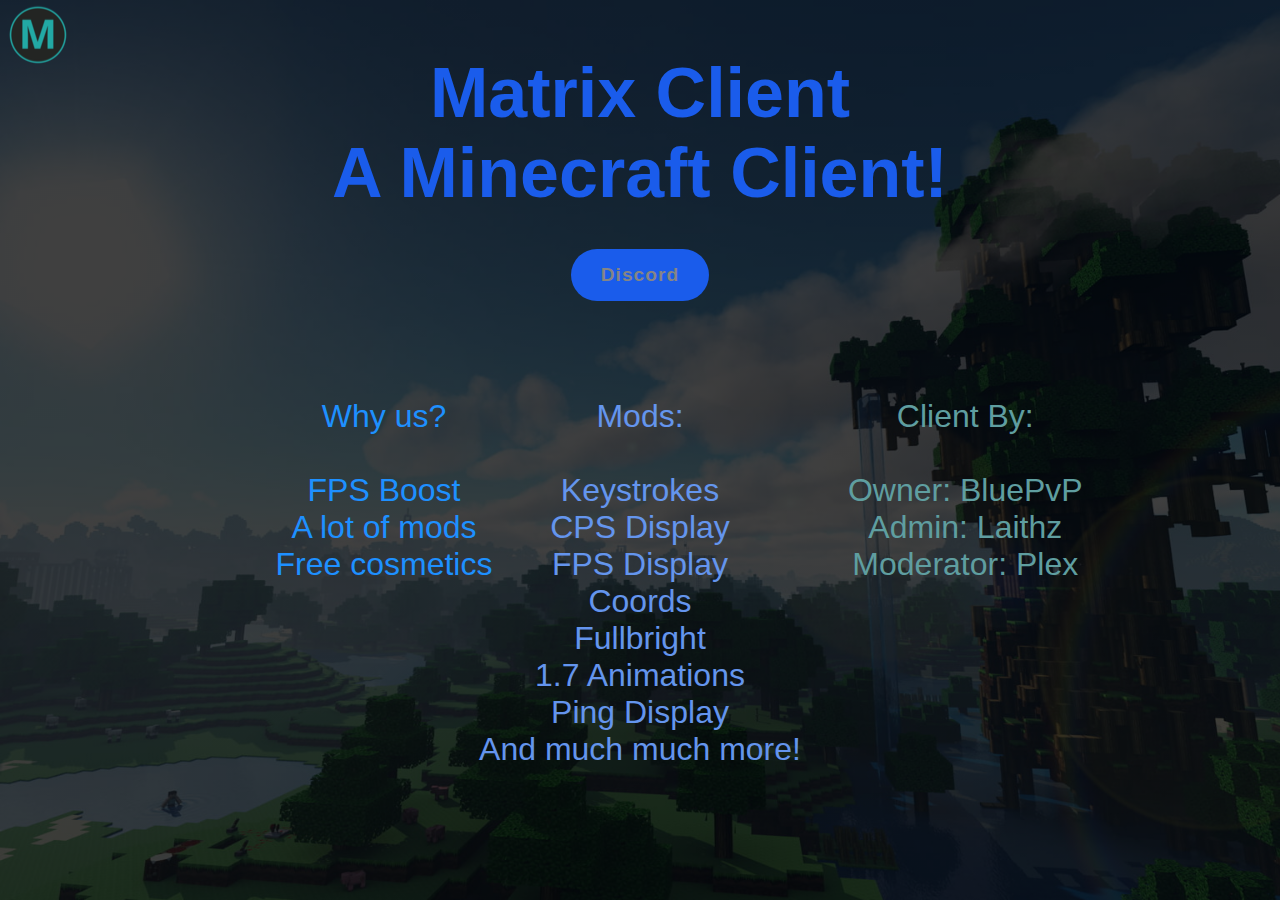
==== index.html @ e4b8567e "Add files via upload" ====
<html>
    <head>
        <title>Matrix Client!</title>
        <link rel="stylesheet" href="style.css">
    </head>
    <body>
        <div class="background">
            <div class="matrixclient">
                <img src="logo.png" class="logo">
            </div>
            <div class="content">
                <h1>Matrix Client<br>A Minecraft Client!</h1>
                <p>Why us?<br><br>FPS Boost<br>A lot of mods<br>Free cosmetics</p>
                <p1>Mods:<br><br>Keystrokes<br>CPS Display<br>FPS Display<br>Coords<br>Fullbright<br>1.7 Animations<br>Ping Display<br>And much much more!</p1>
                <p3>Client By:<br><br>Owner: BluePvP<br>Admin: Laithz<br>Moderator: Plex</p3>
                <div class="content">
                    <div class="discord">
                        <a onclick="window.open('https://discord.gg/txJyZTPT8P')">Discord</a>
                    </div>
                </div>
            </div>
        </div>
    </body>
</html>
---- style.css ----
*{
    margin: 0;
    padding: 0;
    font-family: 'Trebuchet MS', 'Lucida Sans Unicode', 'Lucida Grande', 'Lucida Sans', Arial, sans-serif;
}
.background{
    width: 100%;
    height: 100%;
    background-image: linear-gradient(rgba(0,0,0,0.75),rgba(0,0,0,0.75)),url(background.png);
    background-size: cover;
    background-position: center;
}
.matrixclient{
    width: 90px;
	transform: translateY(10%) translateX(10%);
    cursor: pointer;
}
.content{
    width: 100%;
    position: absolute;
    top: 50%;
    transform: translateY(-60%);
    text-align: center;
    color: #1a5ceb;
}
.content h1{
    font-size: 70px;
    margin-top: 80px;
}
.content p
{
    transform: translateY(100%) translateX(-20%);
    color: dodgerblue;
    font-size: 200%;
}
.content p1
{
    color: cornflowerblue;
    font-size: 200%;
}
.content p3
{
    position: absolute;
    transform: translateY(-180%) translateX(20%);
    color: cadetblue;
    font-size: 200%;
}
.discord
{
    transform: translateY(-190%);
    display: inline-block;
    background: #1a5ceb;
    margin-top: 20px;
    padding: 15px 30px;
    color: #858585;
    font-size: 1.2em;
    border-radius: 40px;
    font-weight: 700;
    letter-spacing: 1px;
    text-decoration: none;
    user-select: none;
    cursor: pointer;
}
.discord:hover
{
    display: inline-block;
    background: #37a8e9;
    margin-top: 20px;
    padding: 15px 30px;
    color: #858585;
    font-size: 1.2em;
    border-radius: 40px;
    font-weight: 700;
    letter-spacing: 1px;
    text-decoration: none;
    user-select: none;
}
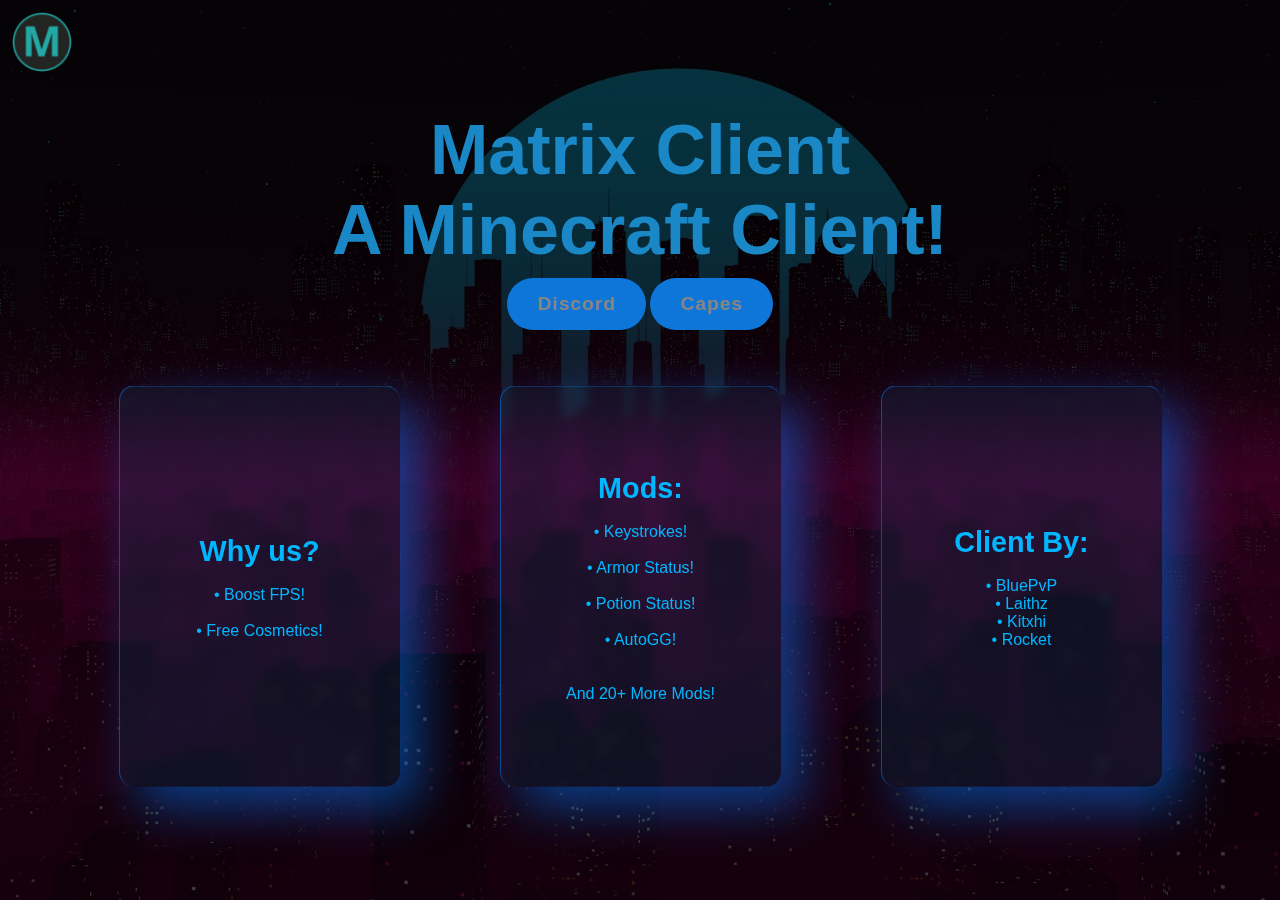
==== commit 7fb638d7: "Add files via upload" ====
--- a/index.html
+++ b/index.html
@@ -1,24 +1,50 @@
 <html>
     <head>
-        <title>Matrix Client!</title>
+        <title>Matrix Client</title>
         <link rel="stylesheet" href="style.css">
     </head>
     <body>
-        <div class="background">
-            <div class="matrixclient">
+        <div class="banner">
+            <div class="navbar">
                 <img src="logo.png" class="logo">
             </div>
             <div class="content">
                 <h1>Matrix Client<br>A Minecraft Client!</h1>
-                <p>Why us?<br><br>FPS Boost<br>A lot of mods<br>Free cosmetics</p>
-                <p1>Mods:<br><br>Keystrokes<br>CPS Display<br>FPS Display<br>Coords<br>Fullbright<br>1.7 Animations<br>Ping Display<br>And much much more!</p1>
-                <p3>Client By:<br><br>Owner: BluePvP<br>Admin: Laithz<br>Moderator: Plex</p3>
                 <div class="content">
-                    <div class="discord">
-                        <a onclick="window.open('https://discord.gg/txJyZTPT8P')">Discord</a>
+                    <div class="textBox">
+                        <a onclick="window.open('https://discord.com/invite/txJyZTPT8P')">Discord</a>
+                        <a1 onclick="window.open('capes.html')">Capes</a1>
+                </div>
+            </div>
+        </div>
+            <div class="container">
+                <div class="card">
+                    <div class="cardcontent">
+                        <h2>Why us?</h2>
+                        <p><br>• Boost FPS!<br> <br>• Free Cosmetics!</p>
+                    </div>
+                </div>
+                <div class="card">
+                    <div class="cardcontent">
+                        <h2>Mods:</h2>
+                        <p><br>• Keystrokes!<br> <br>• Armor Status!<br> <br>• Potion Status!<br> <br>• AutoGG!<br> <br> <br>And 20+ More Mods!</p>
+                    </div>
+                </div>
+                <div class="card">
+                    <div class="cardcontent">
+                        <h2>Client By:</h2>
+                        <p><br>• BluePvP<br>• Laithz<br>• Kitxhi<br>• Rocket</p>
                     </div>
                 </div>
             </div>
-        </div>
+            <script type="text/javascript" src="vanilla-tilt.js"></script>
+            <script>
+                VanillaTilt.init(document.querySelectorAll(".card"),{
+		max: 25,
+		speed: 400,
+        glare: true,
+        "max-glare": 1,
+	});
+    </script>  
     </body>
-</html>+</html>
--- a/style.css
+++ b/style.css
@@ -1,55 +1,73 @@
 *{
     margin: 0;
     padding: 0;
-    font-family: 'Trebuchet MS', 'Lucida Sans Unicode', 'Lucida Grande', 'Lucida Sans', Arial, sans-serif;
-}
-.background{
+    font-family: sans-serif;
+}
+.banner{
     width: 100%;
     height: 100%;
     background-image: linear-gradient(rgba(0,0,0,0.75),rgba(0,0,0,0.75)),url(background.png);
     background-size: cover;
     background-position: center;
 }
-.matrixclient{
-    width: 90px;
-	transform: translateY(10%) translateX(10%);
-    cursor: pointer;
+.logo{
+    width: 60px;
+    transform: translateY(20%) translateX(20%);
 }
 .content{
     width: 100%;
     position: absolute;
     top: 50%;
-    transform: translateY(-60%);
-    text-align: center;
-    color: #1a5ceb;
+    transform: translateY(-175%);
+    text-align: center;
+    color: rgb(26, 136, 199);
 }
 .content h1{
     font-size: 70px;
     margin-top: 80px;
 }
-.content p
-{
-    transform: translateY(100%) translateX(-20%);
-    color: dodgerblue;
-    font-size: 200%;
-}
-.content p1
-{
-    color: cornflowerblue;
-    font-size: 200%;
-}
-.content p3
-{
+.content p{
+    margin: 20px auto;
+    font-weight: 100;
+    line-height: 25px;
+}
+.content .textBox
+{
+    width: 100%;
     position: absolute;
-    transform: translateY(-180%) translateX(20%);
-    color: cadetblue;
-    font-size: 200%;
-}
-.discord
-{
-    transform: translateY(-190%);
-    display: inline-block;
-    background: #1a5ceb;
+    transform: translateY(150%);
+    text-align: center;
+}
+.content .textBox h2
+{
+    font-size: 3.5em;
+    margin-bottom: 10px;
+    line-height: 1.2em;
+    font-weight: 700;
+}
+.content .textBox p
+{
+    font-size: 1.2em;
+    color: #333;
+}
+.content .textBox a
+{
+    display: inline-block;
+    background: rgb(14, 118, 216);
+    margin-top: 20px;
+    padding: 15px 30px;
+    color: #858585;
+    font-size: 1.2em;
+    border-radius: 40px;
+    font-weight: 700;
+    letter-spacing: 1px;
+    text-decoration: none;
+    user-select: none;
+}
+.content .textBox a:hover
+{
+    display: inline-block;
+    background: #013e8f;
     margin-top: 20px;
     padding: 15px 30px;
     color: #858585;
@@ -61,17 +79,211 @@
     user-select: none;
     cursor: pointer;
 }
-.discord:hover
-{
-    display: inline-block;
-    background: #37a8e9;
-    margin-top: 20px;
-    padding: 15px 30px;
-    color: #858585;
-    font-size: 1.2em;
-    border-radius: 40px;
-    font-weight: 700;
-    letter-spacing: 1px;
-    text-decoration: none;
-    user-select: none;
+.content .textBox a1
+{
+    display: inline-block;
+    background: rgb(14, 118, 216);
+    margin-top: 20px;
+    padding: 15px 30px;
+    color: #858585;
+    font-size: 1.2em;
+    border-radius: 40px;
+    font-weight: 700;
+    letter-spacing: 1px;
+    text-decoration: none;
+    user-select: none;
+}
+.content .textBox a1:hover
+{
+    display: inline-block;
+    background: #013e8f;
+    margin-top: 20px;
+    padding: 15px 30px;
+    color: #858585;
+    font-size: 1.2em;
+    border-radius: 40px;
+    font-weight: 700;
+    letter-spacing: 1px;
+    text-decoration: none;
+    user-select: none;
+    cursor: pointer;
+}
+.content .textBox a2
+{
+    display: inline-block;
+    background: rgb(14, 118, 216);
+    margin-top: 20px;
+    padding: 15px 30px;
+    color: #858585;
+    font-size: 1.2em;
+    border-radius: 40px;
+    font-weight: 700;
+    letter-spacing: 1px;
+    text-decoration: none;
+    user-select: none;
+}
+.content .textBox a2:hover
+{
+    display: inline-block;
+    background: #013e8f;
+    margin-top: 20px;
+    padding: 15px 30px;
+    color: #858585;
+    font-size: 1.2em;
+    border-radius: 40px;
+    font-weight: 700;
+    letter-spacing: 1px;
+    text-decoration: none;
+    user-select: none;
+    cursor: pointer;
+}
+.content .textBox2
+{
+    width: 100%;
+    position: absolute;
+    transform: translateY(-20%);
+    text-align: center;
+}
+.content .textBox2 h2
+{
+    font-size: 3.5em;
+    margin-bottom: 10px;
+    line-height: 1.2em;
+    font-weight: 700;
+}
+.content .textBox2 p
+{
+    font-size: 1.2em;
+    color: #333;
+}
+.content .textBox2 a
+{
+    display: inline-block;
+    margin-top: 20px;
+    padding: 15px 30px;
+    color: #009688;
+    font-size: 1.2em;
+    border-radius: 40px;
+    font-weight: 700;
+    letter-spacing: 1px;
+    text-decoration: none;
+    user-select: none;
+}
+.container
+{
+    position: horizontal;
+    display: flex;
+    justify-content: center;
+    align-items: center;
+    flex-wrap: wrap;
+    transform: translateX(15%);
+    transform: translateY(55%);
+    z-index: 1;
+}
+.container .card
+{
+    position: horizontal;
+    width: 280px;
+    height: 400px;
+    margin: 50px;
+    box-shadow: 20px 20px 50px rgba(0, 119, 255, 0.5);
+    border-radius: 15px;
+    background: rgba(0, 156, 247, 0.1);
+    overflow: hidden;
+    display: flex;
+    justify-content: center;
+    align-items: center;
+    border-top: 1px solid rgba(0, 132, 255, 0.5);
+    border-left: 1px solid rgba(0, 132, 255, 0.5);
+    backdrop-filter: blur(5px);
+}
+.container .card .cardcontent
+{
+    padding: 20px;
+    text-align: center;
+    transition: 0.5s;
+}
+.container .card .cardcontent h2
+{
+    font-size: 1.8em;
+    color: rgb(0, 183, 255);
+    z-index: 1;
+}
+.container .card .cardcontent p
+{
+    font-size: 1em;
+    color: rgb(0, 183, 255);
+    font-weight: 300;
+}
+.cape1
+{
+    transform: translateY(12000%) translateX(25000%);
+    width: 1px;
+    height: 1px;
+}
+.cape2
+{
+    transform: translateY(12750%) translateX(45000%);
+    width: 1px;
+    height: 1px;
+}
+.cape3
+{
+    transform: translateY(13550%) translateX(65000%);
+    width: 1px;
+    height: 1px;
+}
+.cape4
+{
+    transform: translateY(13850%) translateX(85000%);
+    width: 1px;
+    height: 1px;
+}
+.cape3 p
+{
+    transform: scale(150%) translateX(1000%);
+    width: 1px;
+    height: 1px;
+}
+.cape1 p
+{
+    transform: scale(150%) translateX(700%);
+    width: 1px;
+    height: 1px;
+}
+.cape2 p
+{
+    transform: scale(150%) translateX(900%);
+    width: 1px;
+    height: 1px;
+}
+.cape4 p
+{
+    transform: scale(150%) translateX(900%);
+    width: 1px;
+    height: 1px;
+}
+.cape5
+{
+    transform: translateY(14550%) translateX(105000%);
+    width: 1px;
+    height: 1px;
+}
+.cape5 p
+{
+    transform: scale(150%) translateX(900%);
+    width: 1px;
+    height: 1px;
+}
+.cape6
+{
+    transform: translateY(15550%) translateX(125000%);
+    width: 1px;
+    height: 1px;
+}
+.cape6 p
+{
+    transform: scale(150%) translateX(900%);
+    width: 1px;
+    height: 1px;
 }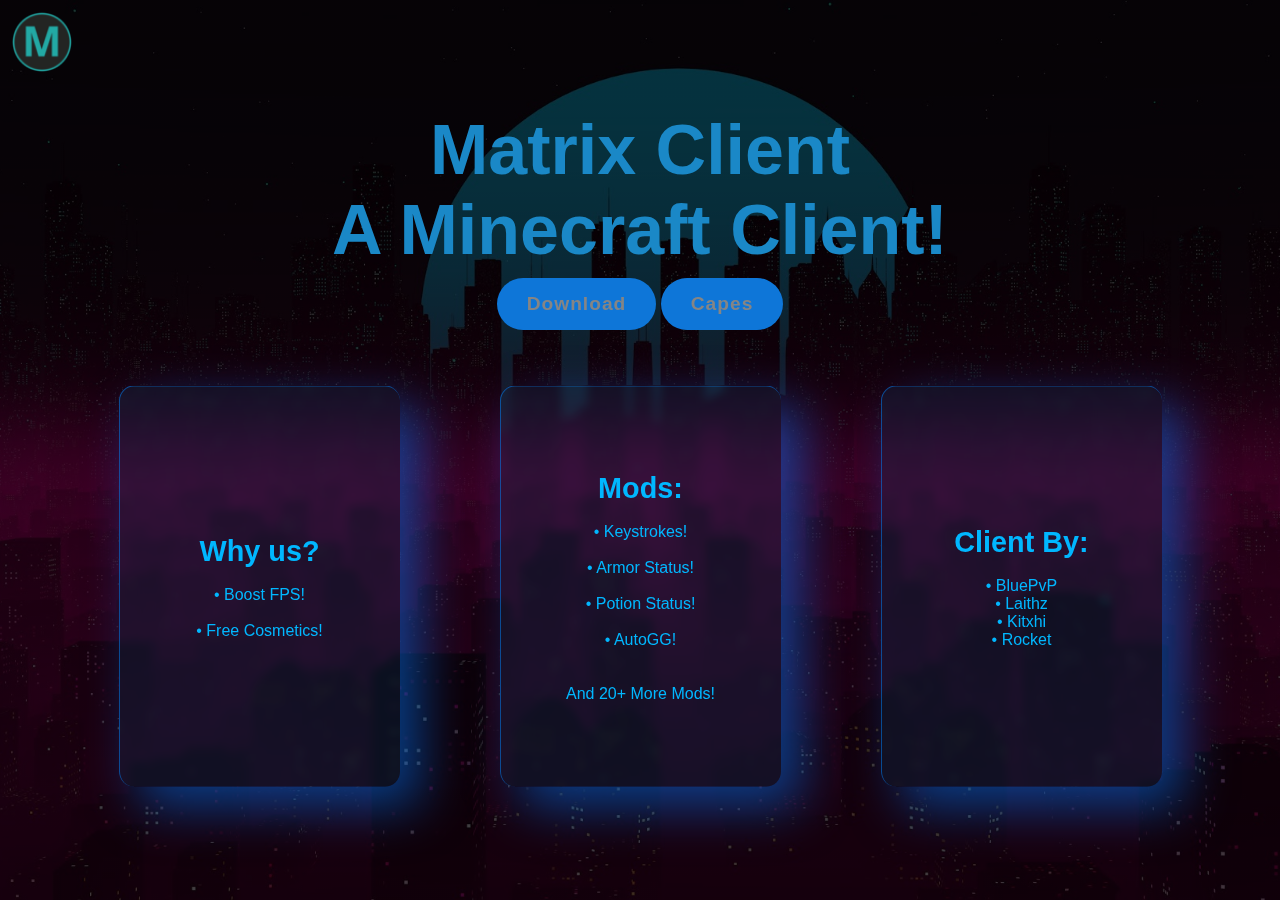
==== commit 5d1a928e: "laithz added download button" ====
--- a/index.html
+++ b/index.html
@@ -12,8 +12,8 @@
                 <h1>Matrix Client<br>A Minecraft Client!</h1>
                 <div class="content">
                     <div class="textBox">
-                        <a onclick="window.open('https://discord.com/invite/txJyZTPT8P')">Discord</a>
-                        <a1 onclick="window.open('capes.html')">Capes</a1>
+                        <a onclick="window.open('https://www.mediafire.com/file/8pujvnm8prh5zrr/MatrixClient_Unpack.zip/file')">Download</a>
+                        <a href="capes.html">Capes</a>
                 </div>
             </div>
         </div>
--- a/style.css
+++ b/style.css
@@ -4,9 +4,11 @@
     font-family: sans-serif;
 }
 .banner{
+    position: fixed;
     width: 100%;
     height: 100%;
     background-image: linear-gradient(rgba(0,0,0,0.75),rgba(0,0,0,0.75)),url(background.png);
+    background-attachment: fixed;
     background-size: cover;
     background-position: center;
 }
@@ -171,7 +173,7 @@
 }
 .container
 {
-    position: horizontal;
+    position: center;
     display: flex;
     justify-content: center;
     align-items: center;
@@ -182,7 +184,7 @@
 }
 .container .card
 {
-    position: horizontal;
+    position: center;
     width: 280px;
     height: 400px;
     margin: 50px;
